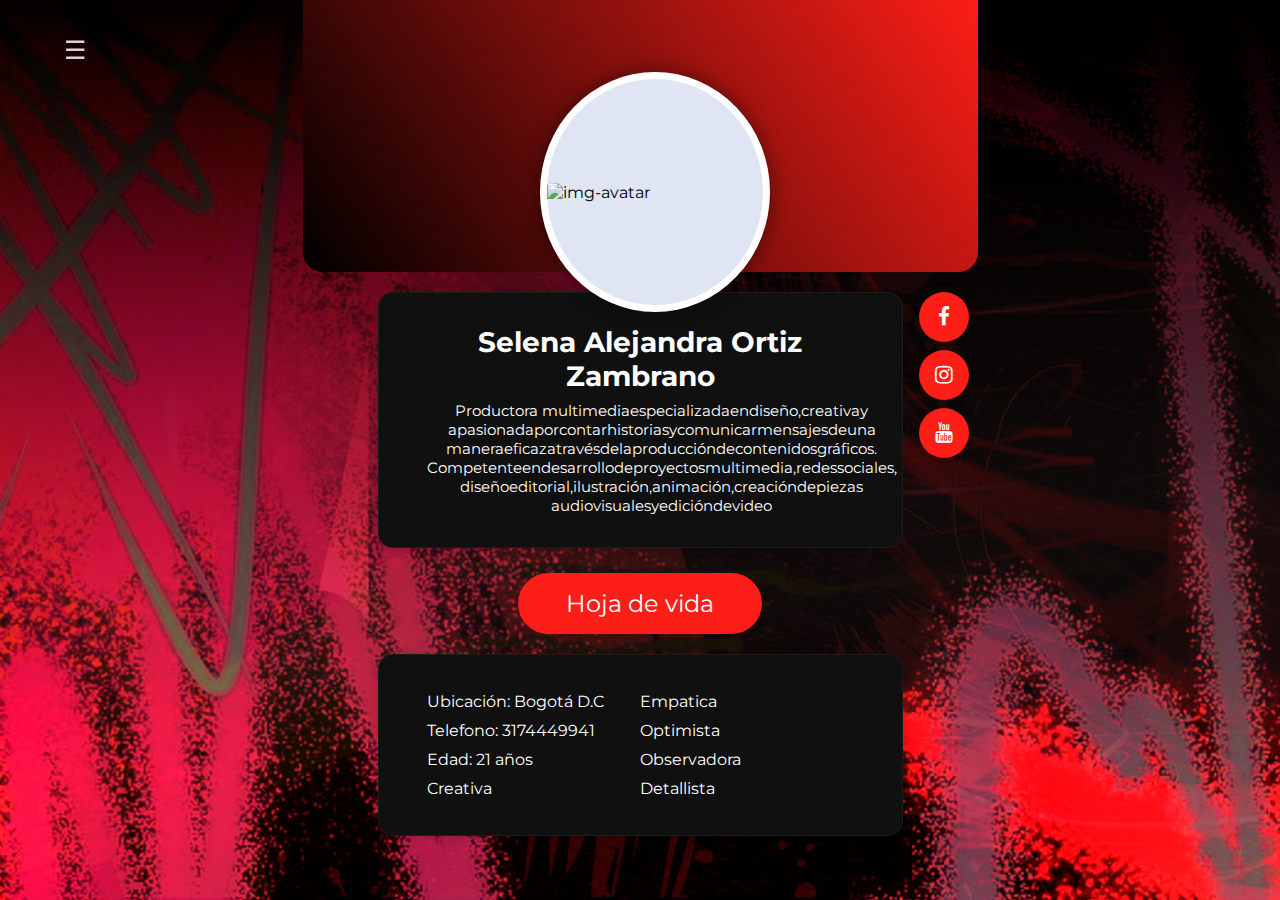
==== perfil.html @ ef50f7cc "Primer commit" ====
<!DOCTYPE html>
<html lang="en">
<head>
    <meta charset="UTF-8">
    <meta http-equiv="X-UA-Compatible" content="IE=edge">
    <meta name="viewport" content="width=device-width, initial-scale=1.0">
    
    <link rel="stylesheet" href="css/estilo.css">
    <link rel="stylesheet" href="https://cdnjs.cloudflare.com/ajax/libs/font-awesome/4.7.0/css/font-awesome.min.css">
    <title>Selena Ortiz</title>
    

	<link rel="shortcut icon" href="img/iconos/log bla.png" type="image/x-icon">
</head>
<body>
    <style>
            body {
              background-image:url('img/font.png');
              background-repeat: no-repeat;
              background-size: cover;
              box-sizing: border-box;
            }
          </style>
    <div style="background-image:url('img/font.png')"></div>
        

    <section class="seccion-perfil-usuario" >
        <div class="perfil-usuario-header">
            <div class="perfil-usuario-portada">
                <div class="perfil-usuario-avatar">
                    <img src="img/img.png" alt="img-avatar">
                </div>
            </div>
        </div>
        

    

        <div class="perfil-usuario-body" id="perfil">
            <div class="perfil-usuario-bio">
                <h3 class="titulo">Selena Alejandra Ortiz Zambrano</h3>
                <p class="texto">Productora multimediaespecializadaendiseño,creativay
                    apasionadaporcontarhistoriasycomunicarmensajesdeuna
                    maneraeficazatravésdelaproduccióndecontenidosgráficos.
                    Competenteendesarrollodeproyectosmultimedia,redessociales,
                    diseñoeditorial,ilustración,animación,creacióndepiezas
                    audiovisualesyedicióndevideo
                </p>
            </div>
  
            <div class="bottoncv">
                <a href="img/Cv Selena Ortiz.pdf" target="_bank" class="cvdowland">Hoja de vida</a></div>


            <div class="perfil-usuario-footer">
                <ul class="lista-datos">
                    <li> Ubicación: Bogotá D.C</li>
                    <li> Telefono:  3174449941</li>
                    <li> Edad:      21 años  </li>
                    <li> Creativa</li>
                </ul>
                <ul class="lista-datos">
                    <li> Empatica </li>
                    <li> Optimista </li>
                    <li> Observadora</li>
                    <li> Detallista</li>
                </ul>
            </div>
    

            <div class="redes-sociales">
                <a href="https://www.facebook.com/selena.ortiz.3154284" class="boton-redes facebook fab"><i class="fa fa-facebook"></i></a>
                <a href="https://www.instagram.com/t_r_a_k_e_t_e_r_a/?hl=es-la" class="boton-redes twitter fab"><i class="fa fa-instagram"></i></a>
                <a href="https://www.youtube.com/channel/UCHtC0GiHTbvLqIOCKhBI3eg" class="boton-redes instagram fab"><i class="fa fa-youtube"></i></a>
            </div>
        </div>
    </section>
  	
<!--	--------------->
  <header class="header">
        
		<div class="container">
            
		<div class="btn-menu">
             
			<label for="btn-menu">☰</label>
		</div>
	</header>
	

<input type="checkbox" id="btn-menu">
<div class="container-menu">
    
	<div class="cont-menu">
         
		<nav>
            <center><img class="log" src="img/log bla.png" alt=""></center>
            <a href="index.html">Inicio</a>
			<a href="perfil.html">¿Quién soy?</a>
			<a href="habi.html">Habilidades</a>
			<a href="trabajos.html">trabajos</a>
			<a href="contac.html">Contacto</a>

		</nav>
		<label for="btn-menu">✖️</label>
	</div>
</div>
<!--	--------------->
</body>
</html>
---- css/estilo.css ----
@import url('https://fonts.googleapis.com/css2?family=Montserrat:wght@500&display=swap');
@import url('https://fonts.googleapis.com/css2?family=Montserrat:wght@600&display=swap');
@import url('https://fonts.googleapis.com/css2?family=Montserrat:wght@900&display=swap');
	* 
    {
		margin: 0;
		padding: 0;
		box-sizing: border-box;
		font-family: 'Montserrat', sans-serif;
	
	}
	
    .vidhori{
		
		width: 100%; 
		display: block;
		min-height: 100vh;
		min-width: 100vh;

	}
	
	.ocultar-div{
		display:none;
	}
	
	.mostrar-div{
		display:none;
	}

	.vid{
		width: 100%;
		display: none;
		
	}

	body{
        
		min-height: 100vh;
		margin: 0;
		padding: 0rem;
		background-repeat: no-repeat;
		color: #fc1e17;
        font-family: 'Montserrat', sans-serif;

	}
	

	/*perfil/inicio*/
   
	.header{
		width: 100%;
		height: 100px;
		position: fixed;
		top: 0;
		left: 0;
}
		
	
	.container{
		width: 90%;
		max-width: 1250px;
		margin: auto;
		z-index: 5000;
	}

    .log{

        width: 35%;
        
        justify-content: center;
        
    }
	.container .btn-menu, .logo{
    
		float: left;
		line-height:100px;
	}
	.container .btn-menu label{
		color: rgb(221, 208, 208);
		font-size: 25px;
		cursor: pointer;
		z-index: 5000;
	}
	.container .btn-menu label:hover{
		color:#fc1e17;
		z-index: 5000;
	}
	.logo h1{
		color: #fff;
		font-weight: 400;
		font-size: 25px;
		margin-left: 10px;
        font-family: 'Montserrat', sans-serif;
	}
	.container .menu{
		float: right;
		line-height: 100px;
		z-index: 5000;
		cursor: pointer;
		color: white;

	}

	.container .menu:hover{
	 color: #fc1e17;

	}
	.container .menu a{
		display: inline-block;
		padding: 15px;
		line-height: normal;
		text-decoration: none;
		color: rgb(255, 255, 255);
		transition: all 0.3s ease;
		border-bottom: 2px solid transparent;
		font-size: 20px;
		margin-right: 5px;
	}
	.container .menu a:hover{
		border-bottom: 3px solid #fc1e17;
		padding-bottom: 5px;
	}
	/*Fin de Estilos para el encabezado*/

	/*Menù lateral*/
	#btn-menu{
		display: none;
	}
	.container-menu{
		position: absolute;
		background: rgba(0, 0, 0, 0.5);
		width: 100%;
		height: 100vh;
		top: 0;left: 0;
		transition: all 500ms ease;
		opacity: 0;
		visibility: hidden;
		z-index: 5000;
	}
	#btn-menu:checked ~ .container-menu{
		opacity: 1;
		visibility: visible;
	}
	.cont-menu{
		width: 100%;
		max-width: 250px;
		background: #1c1c1c;
		height: 100vh;
		position: relative;
		transition: all 500ms ease;
		transform: translateX(-100%);
	}
	#btn-menu:checked ~ .container-menu .cont-menu{
		transform: translateX(0%);
	}
	.cont-menu nav{
		transform: translateY(15%);
	}
	.cont-menu nav a{
		text-align: center;
		display: block;
		text-decoration: none;
		padding: 20px;
		color: #c7c7c7;
		border-left: 5px solid transparent;
		transition: all 400ms ease;
	}
	.cont-menu nav a:hover{
		border-left: 5px solid #fc1e17;
		background: #353535;
	}
	.cont-menu label{
		position: absolute;
		right: 5px;
		top: 10px;
		color: #fff;
		cursor: pointer;
		font-size: 18px;
	}
	/*Fin de Menù lateral*/

/*perfil/inicio*/







/* quien soy */

.seccion-perfil-usuario .perfil-usuario-body,
.seccion-perfil-usuario {
    display: flex;
    flex-wrap: wrap;
    flex-direction: column;
    align-items: center;
}

.seccion-perfil-usuario .perfil-usuario-header {
    width: 100%;
    display: flex;
    justify-content: center;
    margin-bottom: 1.25rem;
}

.seccion-perfil-usuario .perfil-usuario-portada {
    display: block;
    position: relative;
    width: 90%;
    height: 17rem;
	background: linear-gradient(55deg, #000000, #fc1e17);
    border-radius: 0 0 20px 20px;
}




.seccion-perfil-usuario .perfil-usuario-portada .boton-portada i {
    margin-right: 1rem;
}

.seccion-perfil-usuario .perfil-usuario-avatar {
    display: flex;
    width: 230px;
    height: 240px;
    align-items: center;
    justify-content: center;
    border: 7px solid #FFFFFF;
    background-color: #DFE5F2;
    border-radius: 50%;
    box-shadow: 0 0 20px rgba(0, 0, 0, 0.486);
    position: absolute;
    bottom: -40px;
    left: calc(50% -  100px);

    
}

.seccion-perfil-usuario .perfil-usuario-avatar img {
    width: 125%;
    position: relative;
    border-radius: 10%;
	
}


.seccion-perfil-usuario .perfil-usuario-body {
    width: 70%;
    position: relative;
    max-width: 750px;
}

.seccion-perfil-usuario .perfil-usuario-body .titulo {
    display: block;
    width: 100%;
    font-size: 1.75em;
    margin-bottom: 0.5rem;
}

.seccion-perfil-usuario .perfil-usuario-body .texto {
    color: #ffffff;
    font-size: 0.95em;
}

h3.titulo{
	color: #ffffff;
}

ul.lista-datos{
	color: #ffffff;
}
.seccion-perfil-usuario .perfil-usuario-footer,
.seccion-perfil-usuario .perfil-usuario-bio {
    display: flex;
    flex-wrap: wrap;
    padding: 2rem 3rem;
    box-shadow: 0 0 12px rgba(0, 0, 0, .2);
    background-color: rgb(16 16 16);
    border: 1px solid rgb(255 255 255 / 5%);
    border-radius: 15px;
    width: 100%;
	z-index: -1;
}

.seccion-perfil-usuario .perfil-usuario-bio {
    margin-bottom: 1.25rem;
    text-align: center;
}

.seccion-perfil-usuario .lista-datos {
    width: 50%;
    list-style: none;
}

.seccion-perfil-usuario .lista-datos li {
    padding: 5px 0;
}



.seccion-perfil-usuario .lista-datos li>.icono {
    margin-right: 1rem;
    font-size: 1.2rem;
    vertical-align: middle;
}


.bottoncv{
	display: flex;
	
	justify-content: center;
	text-align: center;
	margin: 20px;
    margin-top: 5px;
	
	
	 
 }
 
 .cvdowland{
	 display: flex;
	 background-color: #fc1e17;
	 text-align: center;
	 justify-content: center;
	 border-radius: 50px;
	 font-size: 1.5em;
	 padding: 1rem 3rem;
	 color: #ffffff;
	 font-family: 'Montserrat';
	 border: none;
	 cursor: pointer; 
	 text-decoration: none;
	 
 }
 
 .cvdowland:hover{
	 background-color: #ffffff;
	 color: #fc1e17;
	 text-decoration: none;
 }





.seccion-perfil-usuario .redes-sociales {
    position: absolute;
    right: calc(0px - 50px - 1rem);
    top: 0;
    display: flex;
    flex-direction: column;
}

.seccion-perfil-usuario .redes-sociales .boton-redes {
    border: 0;
    background-color: #fff;
    text-decoration: none;
    display: inline-flex;
    align-items: center;
    justify-content: center;
    width: 50px;
    height: 50px;
    border-radius: 50%;
    color: #fff;
    box-shadow: 0 0 12px rgba(0, 0, 0, .2);
    font-size: 1.3rem;
}

.seccion-perfil-usuario .redes-sociales .boton-redes+.boton-redes {
    margin-top: .5rem;
}

.seccion-perfil-usuario .boton-redes.facebook {
    background-color: #fc1e17;
}

.seccion-perfil-usuario .boton-redes.facebook:hover{
    background-color: #ffffff;
    color: #fc1e17;
    text-decoration: none;
}


.seccion-perfil-usuario .boton-redes.twitter {
    background-color: #fc1e17;
}

.seccion-perfil-usuario .boton-redes.twitter:hover{
    background-color: #ffffff;
    color: #fc1e17;
    text-decoration: none;
}
.seccion-perfil-usuario .boton-redes.instagram {
    background-color: #fc1e17;
}
.seccion-perfil-usuario .boton-redes.instagram:hover{
    background-color: #ffffff;
    color: #fc1e17;
    text-decoration: none;
}
/* adactacion a dispositivos */






@media (max-width: 750px){
 
	.vid1{
		width: 100%; 
		display: none;
	}
	.vid{
		width: 100%;
		display: block;
	}
    

    .seccion-perfil-usuario .lista-datos {
        width: 100%;
    }

    .seccion-perfil-usuario .perfil-usuario-portada,
    .seccion-perfil-usuario .perfil-usuario-body {
        width: 95%;
    }

    .seccion-perfil-usuario .redes-sociales {
        position: relative;
        flex-direction: row;
        width: 100%;
        left: 0;
        text-align: center;
        margin-top: 1rem;
        margin-bottom: 1rem;
        align-items: center;
        justify-content: center
    }

    .seccion-perfil-usuario .redes-sociales .boton-redes+.boton-redes {
        margin-left: 1rem;
        margin-top: 0;
    }
}

.mensaje a {
    color: inherit;
    margin-right: .5rem;
    display: inline-block;
}
.mensaje a:hover {
    color: #309B76;
    transform: scale(1.4)
}
/* quien soy */




/* Habilidades */


/* ------------------habilidades blandas------------------------*/

.habildletrero h1{
	display: flex;
	background-color: #fc1e17;
	text-align: center;
	justify-content: center;
	border-radius: 50px;
	font-size: 1.5em;
	padding: 1rem 3rem;
	color: #ffffff;
	font-family: 'Montserrat', sans-serif;
	border: none;
	text-decoration: none;
 }
 .habildletrero h1:hover{
    background-color: #ffffff;
    color: #fc1e17;
    text-decoration: none;
}
 .skills{
	
	width:500px;
	margin: 7%;
	color: #ffffff;
	align-items: center;
	
 }
 
 .skills li{
	margin: 20px 0;
	display: flex;
	
	
 }
 
 .skills li img{
  margin-right: 15px;
  justify-content: center;
  
 }
 
 
 .bar{
	background: #222222;
	display:block;
	width: 400px;
	height: 50px;
	border: none;
	border-radius: 50px;
	overflow: hidden;
	
 
 }
 
 .bar span{
	height: 50px;
	float:left;
	background: linear-gradient(#fc1e17, transparent) ;
	border-radius: 50px;
	
 
 }
 
 .creatividad{
	width: 90%;
	animation: crea 10s;
 }
 
 .equipo{
	width: 90%;
	animation: equi 10s;
 }
 
 .innovacion{
	width: 95%;
	animation: inno 10s;
 }
 
 .liderazgo{
	width: 90%;
	animation: lide 10s;
 }
 
 .productividad{
	width: 80%;
	animation: produ 10s;
 }
 
 .fluidez{
	width: 75%;
	animation: flu 10s;
 }
 
 @keyframes crea {
	0%{
		width: 0%;
	}
	100%{
		width: 100%;
	}
 }
 
 @keyframes equi {
	0%{
		width: 0%;
	}
	100%{
		width: 80%;
	}
 }
 
 @keyframes inno {
	0%{
		width: 0%;
	}
	100%{
		width: 90%;
	}
 }
 
 @keyframes lide {
	0%{
		width: 0%;
	}
	100%{
		width: 85%;
	}
 }
 @keyframes produ {
	0%{
		width: 0%;
	}
	100%{
		width: 82%;
	}
 }
 
 @keyframes flu {
	0%{
		width: 0%;
	}
	100%{
		width: 75%;
	}
 }
 
 /**/
 .iconos1{
	max-width:6% ;
 }
 
 .skills li{
	margin-bottom:10px;
 }
 
 .skills h3  {
	 margin-bottom:10px;
 }
 /*----------------------- HABILIDADES TECNICAS ----------------------*/
 .ilustrador{
	width: 86%;
	animation: ilus 10s;
 }
 
 .premier{
	width: 90%;
	animation: prem 10s;
 }
 
 .photo{
	width: 80%;
	animation: photo 10s;
 }
 
 .html{
	width: 72%;
	animation: html 10s;
 }
 
 .css{
	width:72%;
	animation: css 10s;
 }
 
 
 @keyframes ilus {
	0%{
		width: 0%;
	}
	100%{
		width: 86%;
	}
 }
 
 @keyframes prem {
	0%{
		width: 0%;
	}
	100%{
		width: 90%;
	}
 }
 
 @keyframes photo {
	0%{
		width: 0%;
	}
	100%{
		width: 80%;
	}
 }
 
 @keyframes html {
	0%{
		width: 0%;
	}
	100%{
		width: 72%;
	}
 }
 @keyframes css {
	0%{
		width: 0%;
	}
	100%{
		width: 72%;
	}
 }
 
 @keyframes off {
	0%{
		width: 0%;
	}
	100%{
		width: 90%;
	}
 }
 
 /* Habilidades */


  /* trabajos */
 

  /* trabajos */

  /* contacto */

  :root {
	--dark-color: hsl(var(--hue), 100%, 9%);
	--light-color: hsl(var(--hue), 95%, 98%);
	--base: hsl(var(--hue), 95%, 50%);
	--complimentary1: hsl(var(--hue-complimentary1), 95%, 50%);
	--complimentary2: hsl(var(--hue-complimentary2), 95%, 50%);
  
	--font-family: "Poppins", system-ui;
  
	--bg-gradient: linear-gradient(
	  to bottom,
	  hsl(var(--hue), 95%, 99%),
	  hsl(var(--hue), 95%, 84%)
	);
  }
  
  * {
	margin: 0;
	padding: 0;
	box-sizing: border-box;
  }
  
  html {
	-webkit-font-smoothing: antialiased;
	-moz-osx-font-smoothing: grayscale;
  }
  
  body {
	max-width: 1920px;
	min-height: 100vh;
	place-items: center;
	font-family: var(--font-family);
	color: var(--dark-color);
	background: var(--bg-gradient);
  }
  
  .orb-canvas {
	position: fixed;
	top: 0;
	left: 0;
	width: 100%;
	height: 100%;
	pointer-events: none;
	z-index: -1;
  }
  
  strong {
	font-weight: 600;
  }
  
  .overlay {
	width: 100%;
	max-width: 1140px;
	max-height: 640px;
	padding: 8rem 6rem;
	display: flex;
	align-items: center;
	background: rgba(255, 255, 255, 0.375);
	box-shadow: 0 0.75rem 2rem 0 rgba(0, 0, 0, 0.1);
	border-radius: 2rem;
	border: 1px solid rgba(255, 255, 255, 0.125);
  }
  
  .overlay__inner {
	max-width: 36rem;
  }
  
  .overlay__title {
	font-size: 1.875rem;
	line-height: 2.75rem;
	font-weight: 700;
	letter-spacing: -0.025em;
	margin-bottom: 2rem;
  }
  
  .text-gradient {
	background-image: linear-gradient(
	  45deg,
	  var(--base) 25%,
	  var(--complimentary2)
	);
	-webkit-background-clip: text;
	-webkit-text-fill-color: transparent;
	-moz-background-clip: text;
	-moz-text-fill-color: transparent;
  }
  
  .overlay__description {
	font-size: 1rem;
	line-height: 1.75rem;
	margin-bottom: 3rem;
  }
  
  .overlay__btns {
	width: 100%;
	max-width: 30rem;
	display: flex;
  }
  
  .overlay__btn {
	width: 50%;
	height: 2.5rem;
	display: flex;
	justify-content: center;
	align-items: center;
	font-size: 0.875rem;
	font-weight: 600;
	color: var(--light-color);
	background: var(--dark-color);
	border: none;
	border-radius: 0.5rem;
	transition: transform 150ms ease;
	outline-color: hsl(var(--hue), 95%, 50%);
  }
  
  .overlay__btn:hover {
	transform: scale(1.05);
	cursor: pointer;
  }
  
  .overlay__btn--transparent {
	background: transparent;
	color: var(--dark-color);
	border: 2px solid var(--dark-color);
	border-width: 2px;
	margin-right: 0.75rem;
  }
  
  .overlay__btn-emoji {
	margin-left: 0.375rem;
  }
  
  a {
	text-decoration: none;
	color: var(--dark-color);
	width: 100%;
	height: 100%;
	display: flex;
	justify-content: center;
	align-items: center;
  }
  
  /* Not too many browser support this yet but it's good to add! */


  @media screen and (max-width: 600px) {
    .ocultar-div{
        display:none;
    }
}

@media screen and (min-width: 600px) {
	.mostrar-div{
	  display:block;
	}
}

  @media (prefers-contrast: high) {
	.orb-canvas {
	  display: none;
	}
  }
  
  @media only screen and (max-width: 1140px) {
	.overlay {
	  padding: 8rem 4rem;
	}
  }
  
  @media only screen and (max-width: 840px) {
	body {
	  padding:0rem;
	}
  
	.overlay {
	  padding: 4rem;
	  height: auto;
	}
  
	.overlay__title {
	  font-size: 1.25rem;
	  line-height: 2rem;
	  margin-bottom: 1.5rem;
	}
  
	.overlay__description {
	  font-size: 0.875rem;
	  line-height: 1.5rem;
	  margin-bottom: 2.5rem;
	}
  }
  
  @media only screen and (max-width: 600px) {
	.overlay {
	  padding: 1.5rem;
	}
  
	.overlay__btns {
	  flex-wrap: wrap;
	}
  
	.overlay__btn {
	  width: 100%;
	  font-size: 0.75rem;
	  margin-right: 0;
	}
  
	.overlay__btn:first-child {
	  margin-bottom: 1rem;
	}
  }
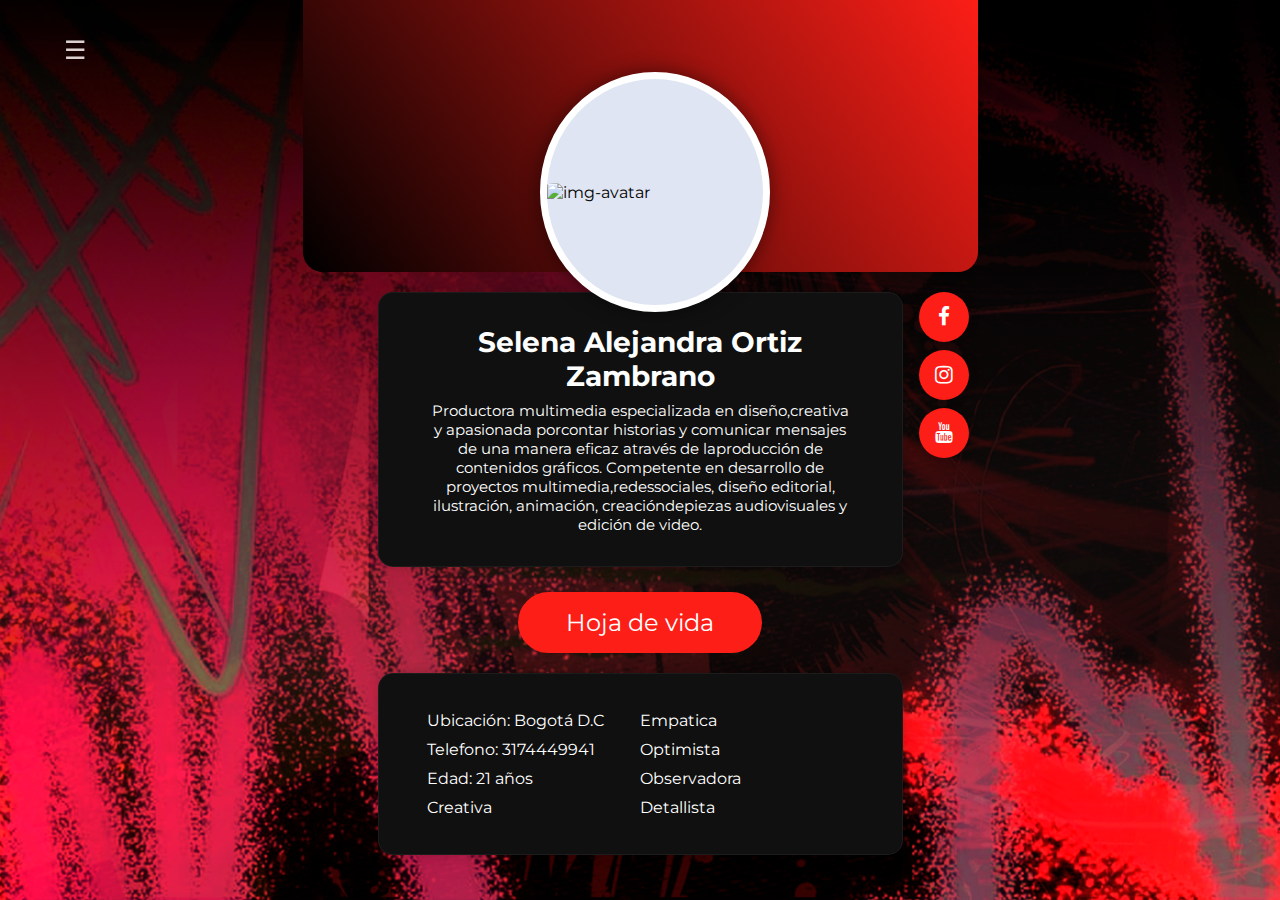
==== commit e676b9d9: "Update perfil.html" ====
--- a/perfil.html
+++ b/perfil.html
@@ -39,12 +39,12 @@
         <div class="perfil-usuario-body" id="perfil">
             <div class="perfil-usuario-bio">
                 <h3 class="titulo">Selena Alejandra Ortiz Zambrano</h3>
-                <p class="texto">Productora multimediaespecializadaendiseño,creativay
-                    apasionadaporcontarhistoriasycomunicarmensajesdeuna
-                    maneraeficazatravésdelaproduccióndecontenidosgráficos.
-                    Competenteendesarrollodeproyectosmultimedia,redessociales,
-                    diseñoeditorial,ilustración,animación,creacióndepiezas
-                    audiovisualesyedicióndevideo
+                <p class="texto">Productora multimedia especializada en diseño,creativa y
+                    apasionada porcontar historias y comunicar mensajes de una
+                    manera eficaz através de laproducción de contenidos gráficos.
+                    Competente en desarrollo de proyectos multimedia,redessociales,
+                    diseño editorial, ilustración, animación, creacióndepiezas
+                    audiovisuales y edición de video.
                 </p>
             </div>
   
